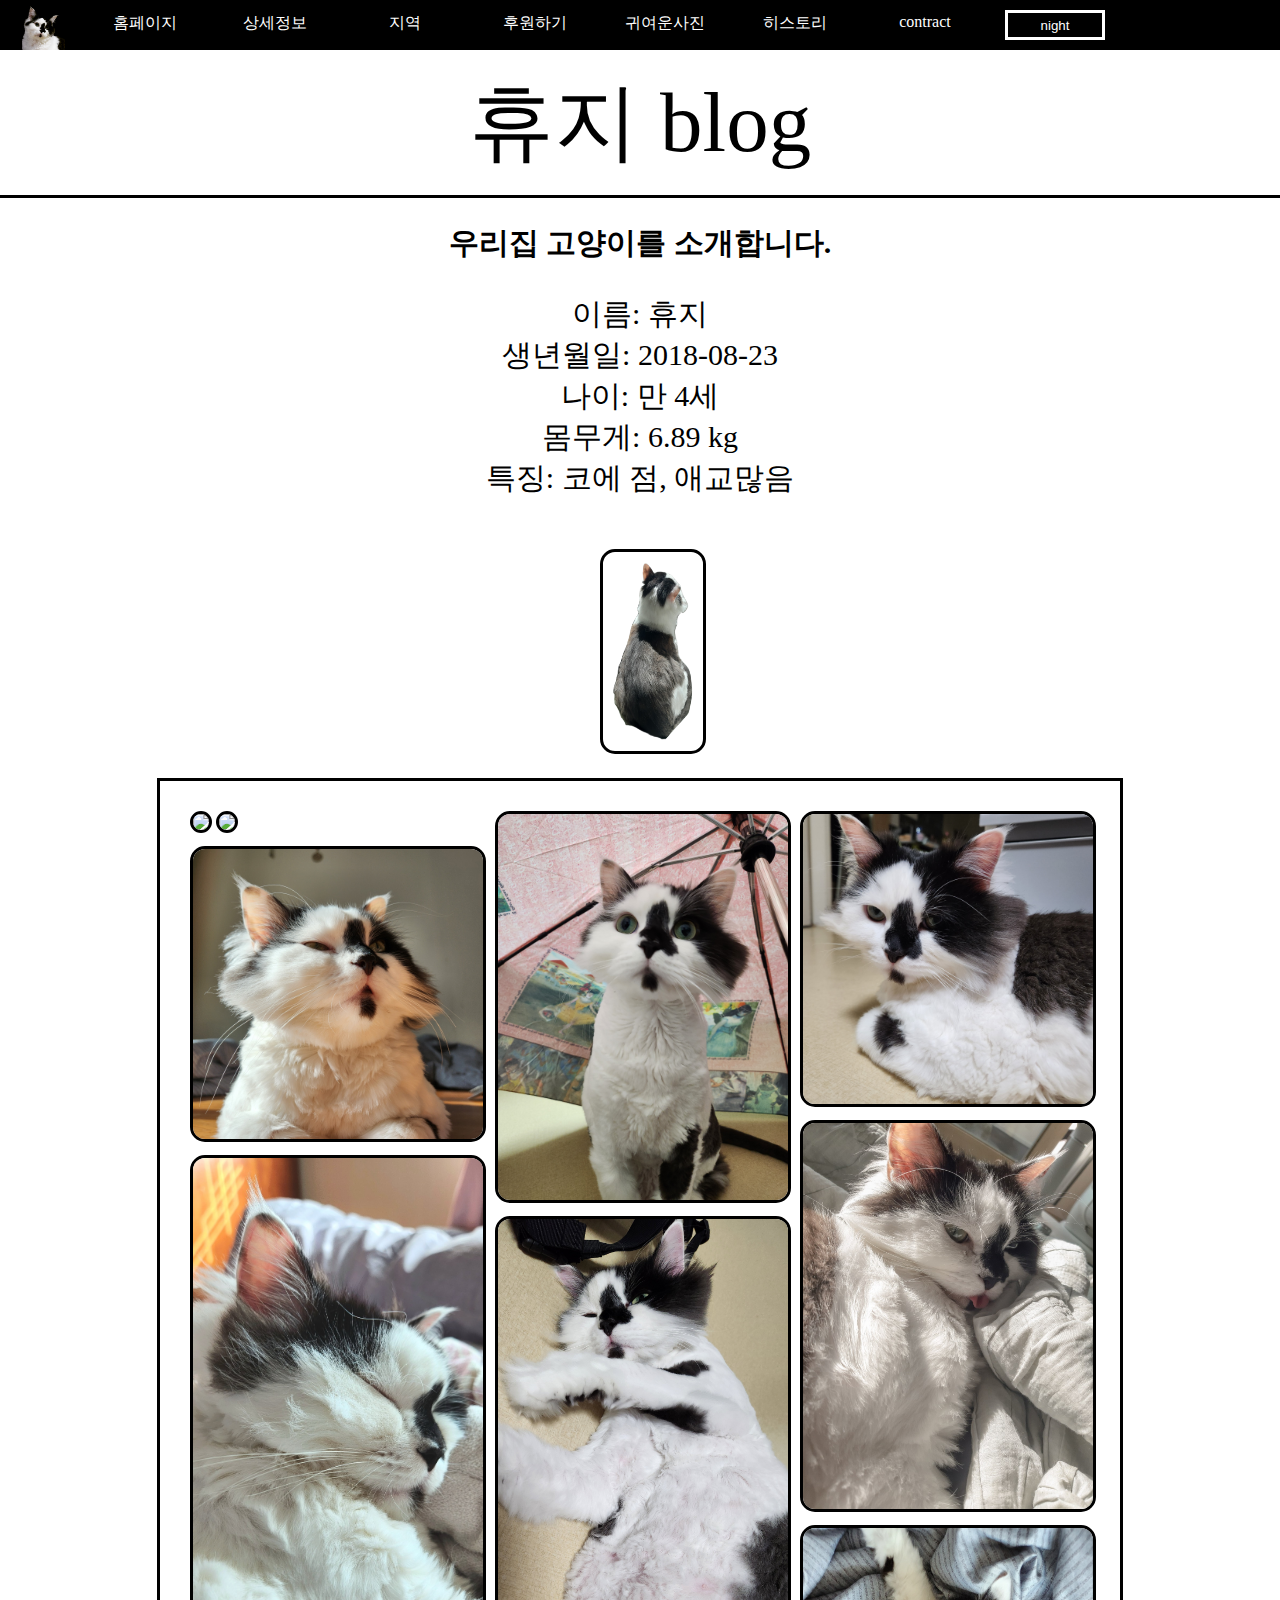
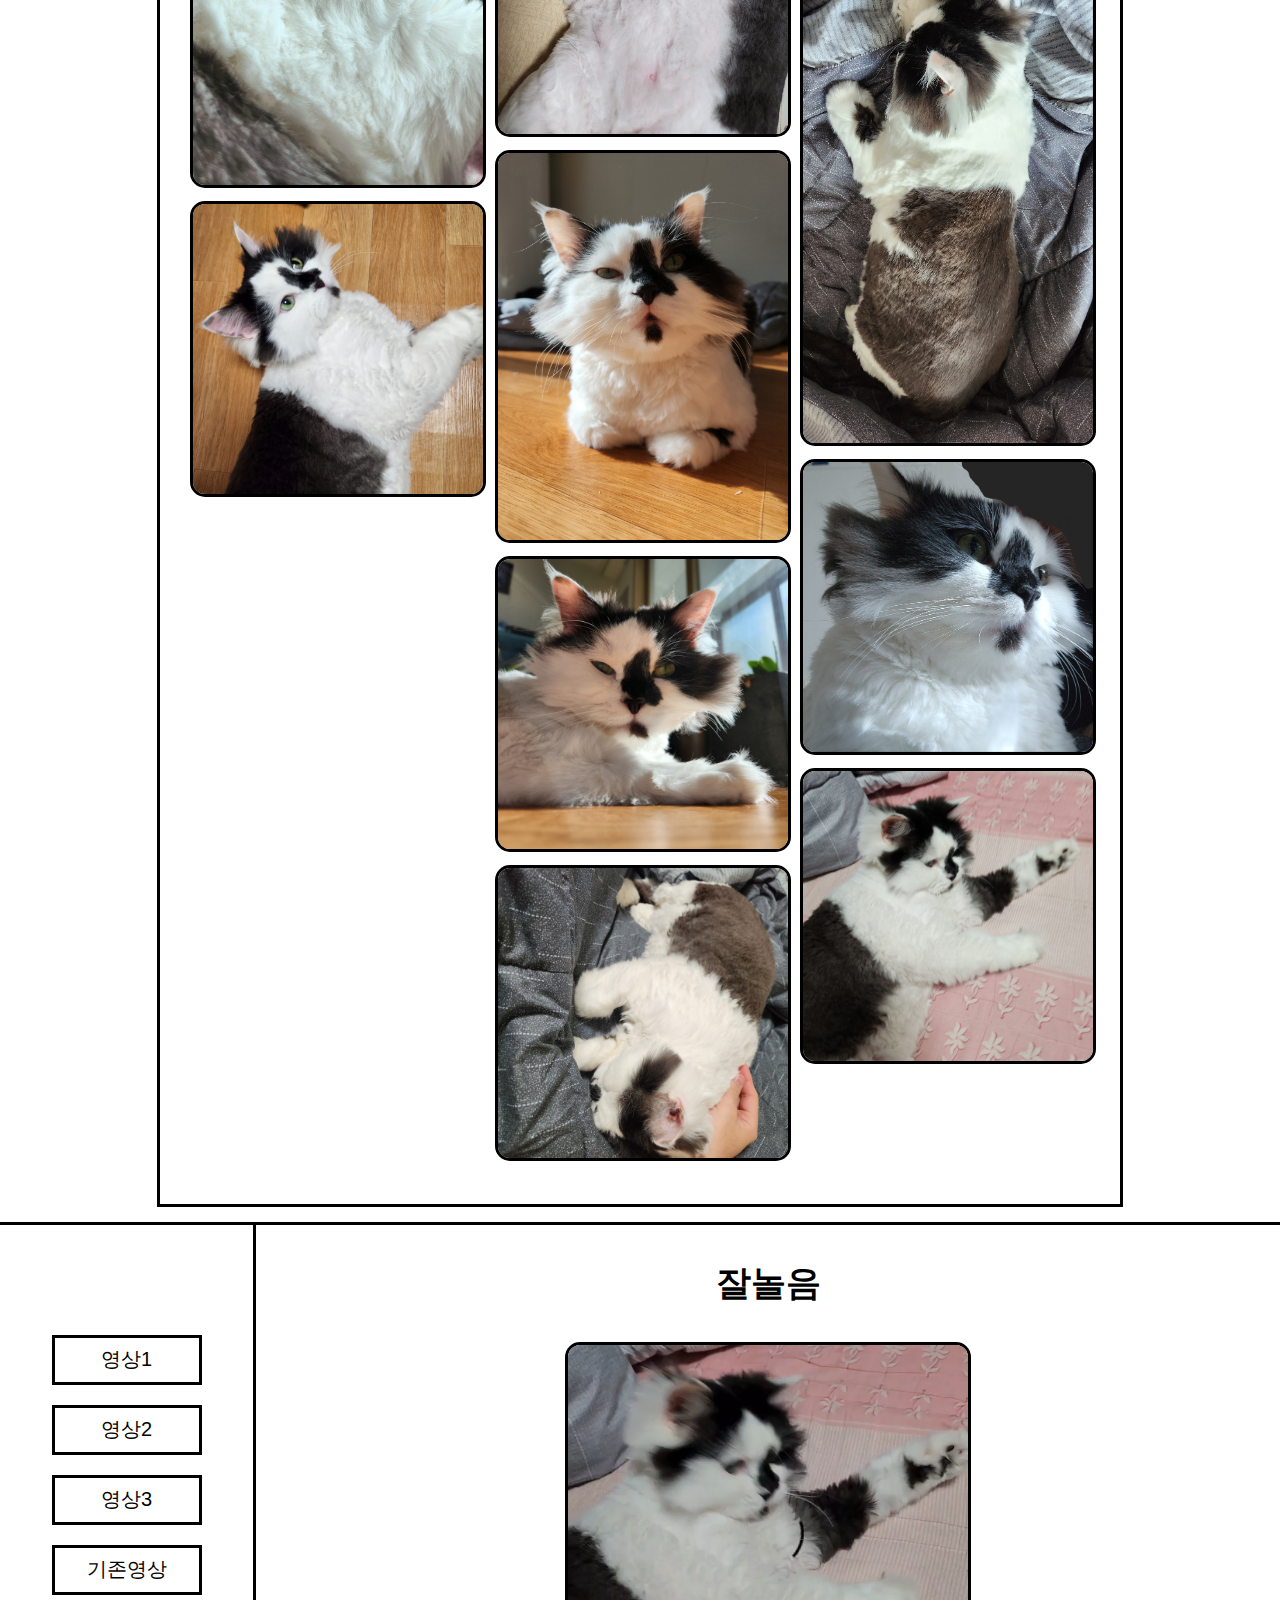
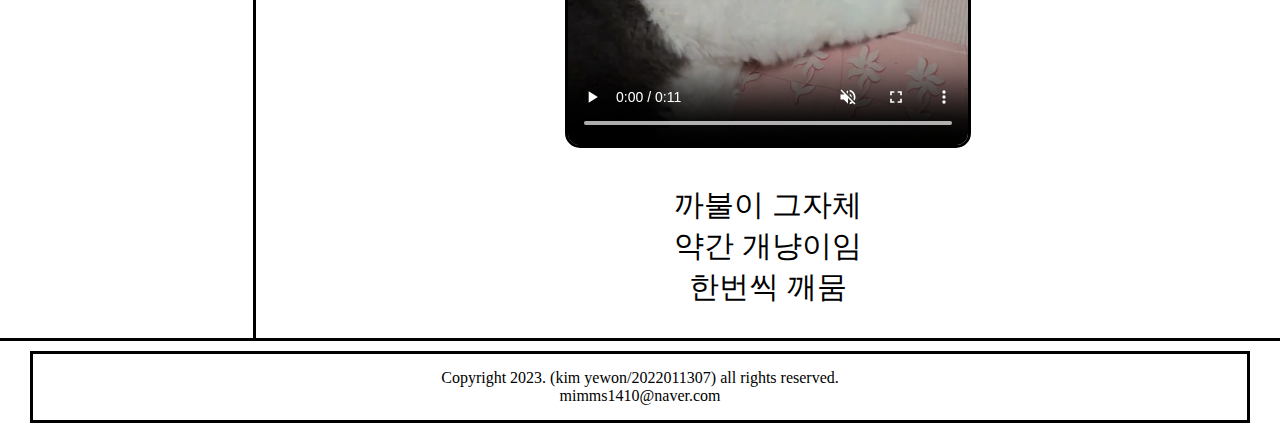
==== index.infor.html @ 3acb462a "Add files via upload" ====
<!DOCTYPE html>
<html lang="ko">
<head>
    <meta charset="UTF-8">
    <meta name="description" content="우리집 고양이 갤러리입니다.">
    <meta name="keyword" content="휴지,고양이,휴지고양이">
    <title>휴지</title>
    <link rel="icon" type="image/x-icon" href="favicon.ico">
    <link href="index.css" rel="stylesheet">
    <script src="darkmode.js"></script>
</head>
<body>
    <nav class="main-nave">
        <ul class="navlist">
            <li class="navefirst"><img src="휴지사진1/내 프로젝트.png" class="frontimg"></li>
            <li><a href="index.html">홈페이지</a></li>
            <li><a href="#">상세정보</a></li>
            <li><a href="#">지역</a></li>
            <li><a href="#">후원하기</a></li>
            <li><a href="#">귀여운사진</a></li>
            <li><a href="#">히스토리</a></li>
            <li><a href="#">contract</a></li>
            <li class="darkmode">
                <input id="night_day" type="button" value="night" onclick="//id를 지워도 됨 if(this.value)로 교체이건 자기자신을 나타냄.this//
                nightmode(this);
                ">
                
            </li>
        </ul>
    </nav>
    <div class="nav-bottom"></div>      
    <h1 class="head">
        <a href="index.html" target="_blank" title="새창에서 열기">
            휴지 blog
        </a>
    </h1>
    <h2 id="gallertitle">우리집 고양이를 소개합니다.</h2>
    <div class="intro">
        <p>
            이름: 휴지<br>
            생년월일: 2018-08-23<br>
            나이: 만 4세<br>
            몸무게: 6.89 kg<br>
            특징: 코에 점, 애교많음
        </p>
    </div>
    <div class="globe">
        <div class="rotate1">
            <img src="휴지사진1/aa.png" alt="휴지">
        </div>
    </div>
    </div>
    <div class="container">
        <div class="images">
            <div class="imageflex">
                <img src="휴지사진1/1.jpg">
                <img src="휴지사진1/4.jpg">
                <img src="휴지사진1/7.jpg">
                <img src="휴지사진1/10.jpg">
                <img src="휴지사진1/13.jpg">

            </div>
        </div>
        <div class="images">
            <div class="imageflex">
                <img src="휴지사진1/2.jpg">
                <img src="휴지사진1/5.jpg">
                <img src="휴지사진1/8.jpg">
                <img src="휴지사진1/11.jpg">
                <img src="휴지사진1/14.jpg">

            </div>
        </div>
        <div class="images">
            <div class="imageflex"> 
                <img src="휴지사진1/3.jpg">
                <img src="휴지사진1/6.jpg">
                <img src="휴지사진1/9.jpg">
                <img src="휴지사진1/12.jpg">
                <img src="휴지사진1/15.jpg">
            </div>
        </div>
    </div>
    <script>
    </script>
    <div id="grid">
        <div class="side-nav">    
            <ul class="side">
                <li><input class="vdbutton" type="button" value="영상1" onclick=""></li>            
                <li><input class="vdbutton" type="button" value="영상2" onclick=""></li>                
                <li><input class="vdbutton" type="button" value="영상3" onclick=""></li>
                <li><input class="vdbutton" type="button" value="기존영상" onclick=""></li>            
            </ul>
        </div>       
        <div id="article">
            <h3 class="introduce">잘놀음</h3>
            <div class="filesection">
                <video class="video" autoplay muted controls>
                    <source src="휴지4.mp4">
                </video>
            </div>
            <p class="exple">
                까불이 그자체 <br>
                약간 개냥이임 <br>
                한번씩 깨뭄 <br>

            </p>
        </div>  
    </div>
    <p class="copyright">
        Copyright 2023. (kim yewon/2022011307) all rights reserved.<br>
        mimms1410@naver.com
    </p>
</body>
</html>
---- index.css ----
@font-face {font-family: apple, sans-serif; src: url("AppleSDGothicNeoSB.ttf");}
body{
    margin:0 auto;
    background-image: url("");
    background-size: auto;
    background-repeat: repeat-y;
    background-color: white;
    color: black;
    font-family: apple;
}
h1{
    text-align: center;
    margin: 0 auto;
    border-bottom: 3px solid black;
    padding: 15px;
}
h1>a{
    text-decoration: none;
    color: rgb(0, 0, 0);
    font-weight: lighter;
    font-size: 85px;
}
.front > img {
    width: 100px; height: 100px;
    border-radius: 40px;
    margin: auto;
    text-align: center;
    display: inline;
}

.container{ /*갤러리 그리드*/
    max-width: 900px;
    margin: 0 auto 15px;
    display: grid;
    grid-template-columns: repeat(3, 1fr);
    gap: 15px;
    padding: 30px;
    border: 3px solid black;
    
}
.images img{
    width: 100%;
    height: auto;
    margin-bottom: 9px;
    border-radius: 15px;
    border: 3px solid black;
}
.filesection {
    text-align: center;
}
.side{
    margin: 100px 0 100px 0;
    padding-right: 40px;
}
.video {
    display: inline;
    border-radius: 15px;
    border: 3px solid rgb(0, 0, 0);
    width: 400px; 
    height: auto;
}
#gallertitle{ /*<h2>*/
    text-align: center;
    color: rgb(0, 0, 0);
    font-size: 30px;
}
#article, .intro {
    color: rgb(0, 0, 0);
    font-size: 30px;
    text-align: center;
}
#grid{
    display: grid;
    grid-template-columns: 1fr 4fr; 
    margin: 0;
    border-bottom: 3px solid black;
    border-top: 3px solid black;
}
#grid>.side-nav{
    margin: 0;
    border-right: 3px solid black;
}
.side > li {
    list-style: none;
    padding: 10px;
    text-align: center;
}
li>.vdbutton{
    text-decoration: none;
    color: black;
    background-color: white;
    border: 3px solid black;
    font-size: 20px;
    width: 150px;
    height: 50px;
}
li>.vdbutton:hover{
    font-weight: bolder;
    
}
/**아래는 3d회전 짤**/
.rotate2 {
    animation: rotate 4s infinite linear;
  }
  @keyframes rotate2 {
    from {
      transform: rotate(0deg);
    }
    to {
      transform: rotate(360deg);
    }
  }
.globe {
    width: 5rem;
    height: auto;
    margin: 50px auto;
    position: relative;
    perspective: 500px;
  }
  
.rotate1 {
    width: 100%;
    height: 100%;
    position: relative;
    transform-style: preserve-3d;
    animation: spin 10s linear infinite;
    display: grid;
}
  
@keyframes spin {
    from {
      transform: rotateY(0deg);
    }
    to {
      transform: rotateY(360deg);
    }
}
  
.globe img {
    width: 100%;
    height: 100%;
    top: 0;
    left: 0;
    padding: 10px;
    border: 3px solid rgb(0, 0, 0);
    border-radius: 15px;
}

/**-------------상단 네비게이션-------------------**/
nav {
    background-color: rgb(0, 0, 0);
    width: auto;
    height: 50px;
    overflow: hidden;
}
.frontimg{
    height: 50px;
    padding: 0 15px 0 15px;
}
.navlist {
    list-style: none;
    margin: 0;
    padding: 0;
}
.navlist > li {
    float: left;
}
.darkmode{
    width: 100px;
    height: 30px;
    padding: 10px 15px 10px 15px;
    text-align: center;
}
#night_day {
    display: block;
    width: 100px;
    height: 30px;
    text-align: center;
    margin: 0 auto;
    background-color: black;
    color: white;
    border: 3px solid white;
}
/**padding은 상 에서 시계방향으로 상우하좌**/
.navlist > li a {
    display: block;
    color: white;
    text-align: center;
    padding: 13px 15px 10px 15px;
    text-decoration: none;
    width: 100px;
    height: 30px;
    font-weight: 500;
}
.navlist > li a:hover {
    background-color: rgb(255, 255, 255);
    color: black;
}
.nav-bottom{
    width: 10px;
}

@media(max-width: 900px){/**반응형디자인**/
    #grid{
        display: block;
    }
    #grid>.side-nav{
        border-bottom: 3px solid black; border-right: none;
    }
}
/**하단**/
.copyright{
    text-align: center;
    padding: 15px;
    margin: 10px 30px 10px 30px;
    border: 3px solid black;
}
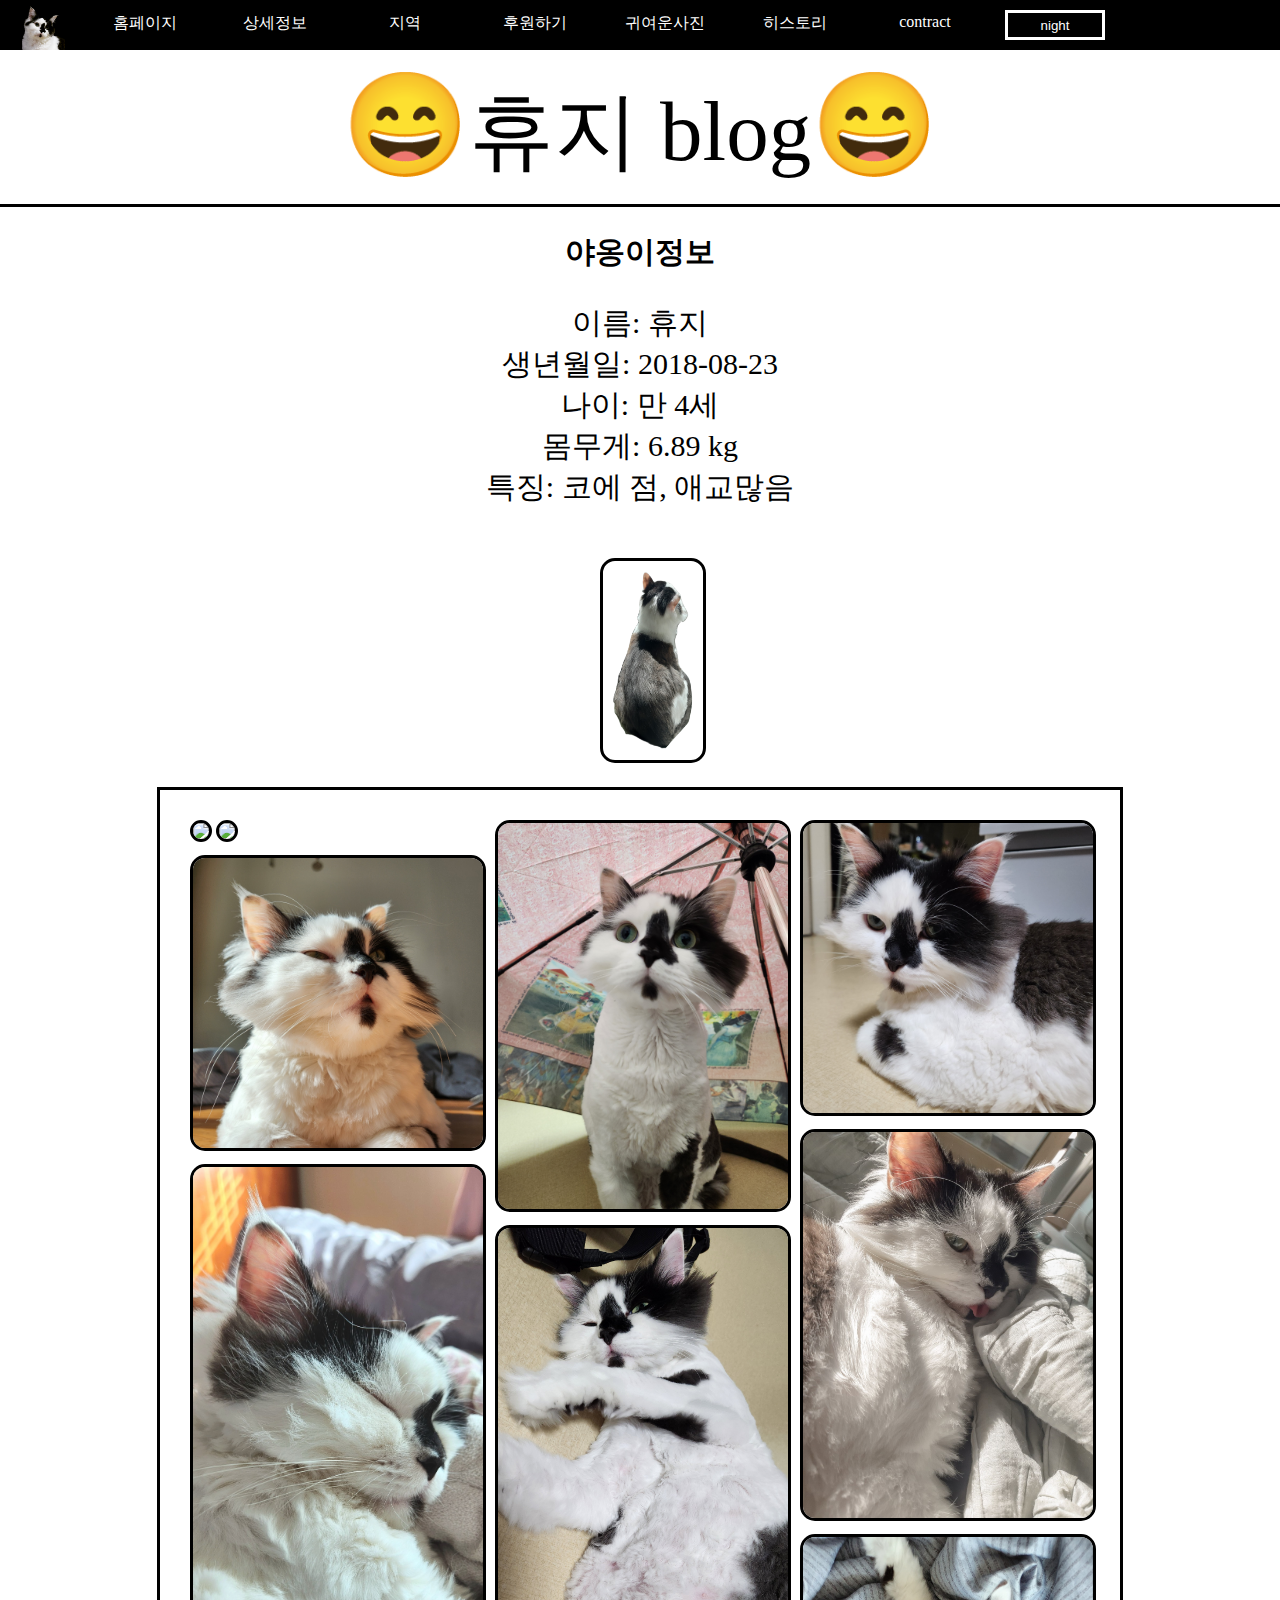
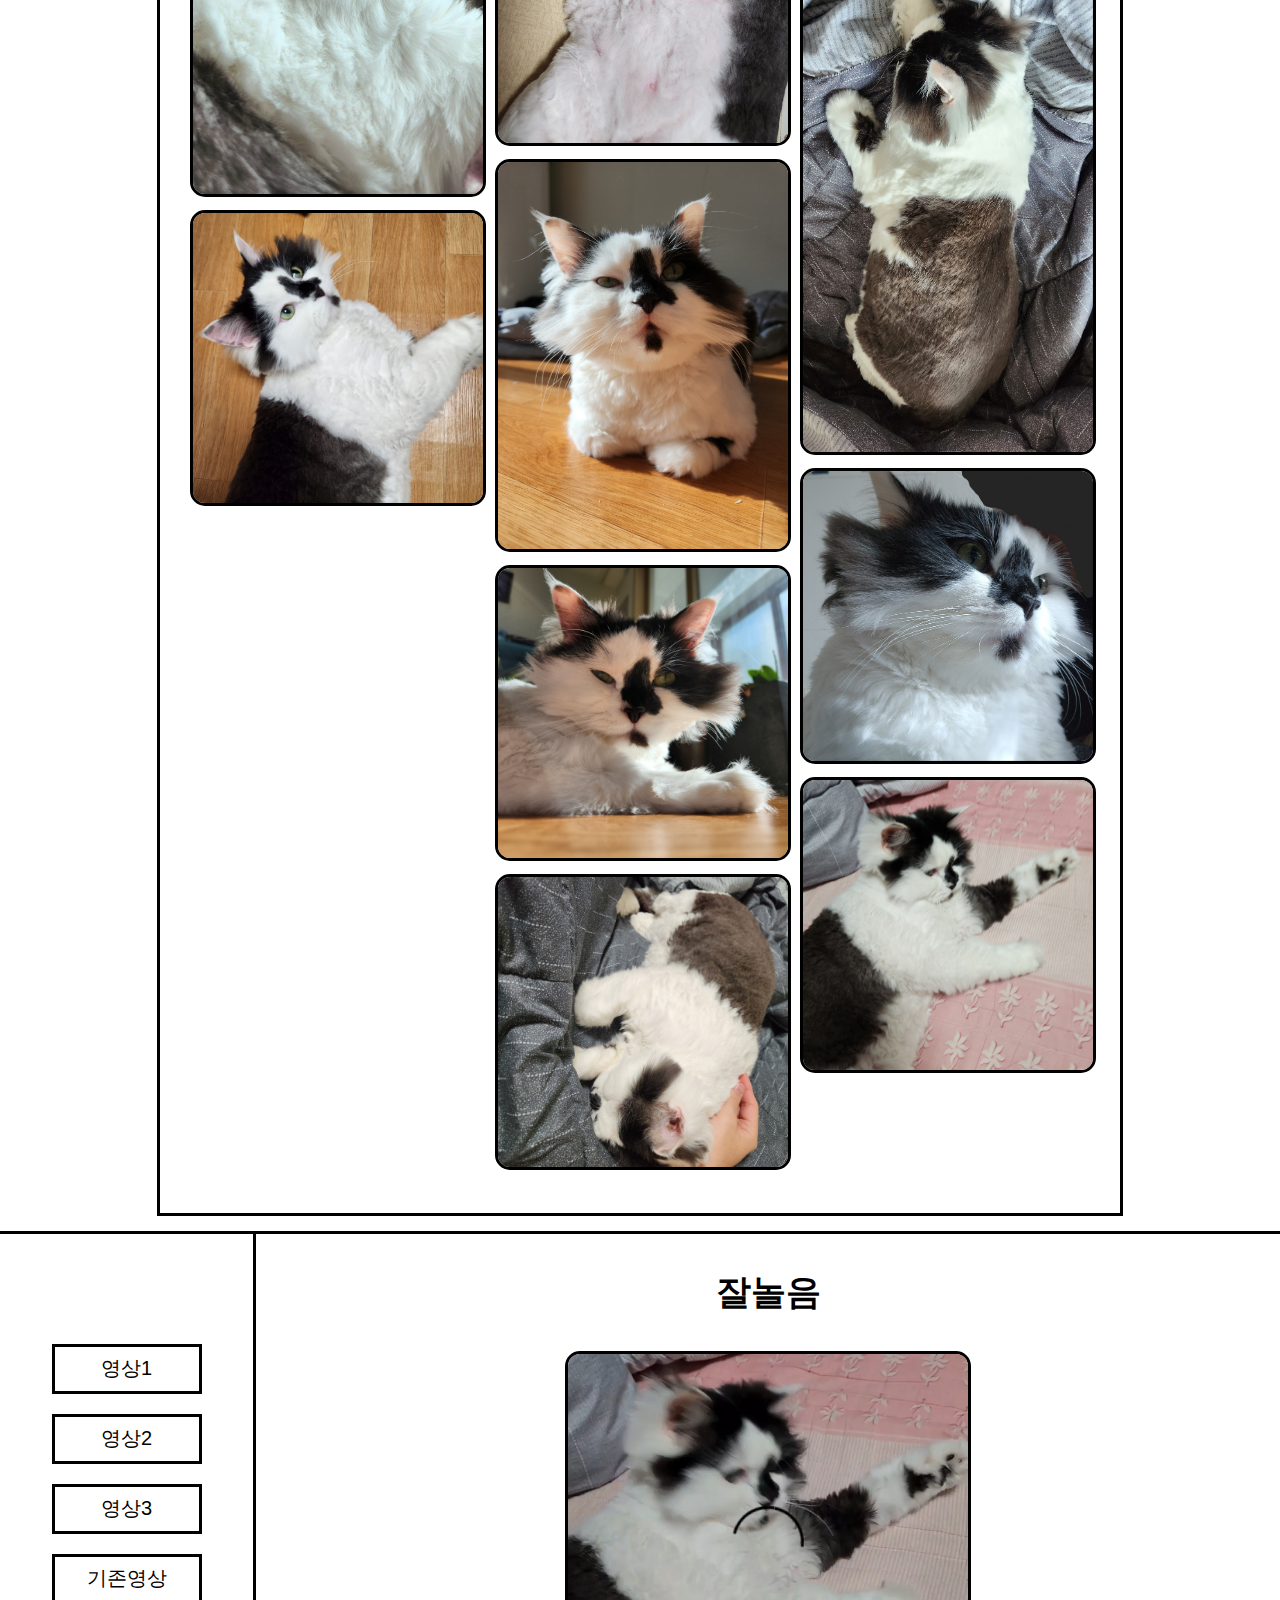
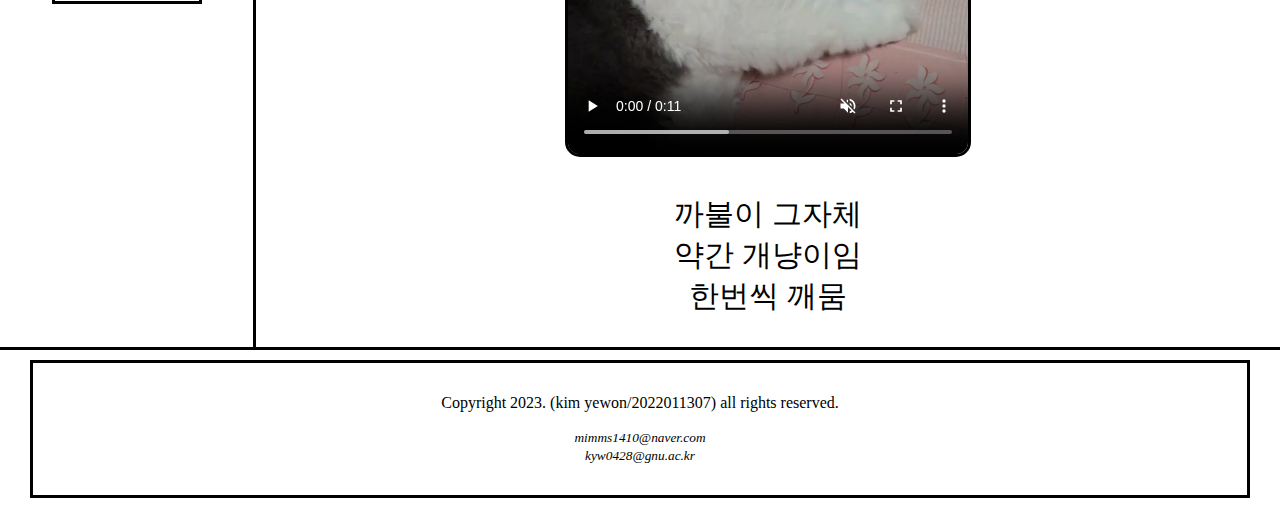
==== commit acaea396: "Add files via upload" ====
--- a/index.infor.html
+++ b/index.infor.html
@@ -7,6 +7,12 @@
     <title>휴지</title>
     <link rel="icon" type="image/x-icon" href="favicon.ico">
     <link href="index.css" rel="stylesheet">
+    <script src="https://code.jquery.com/jquery-3.6.3.min.js" integrity="sha256-pvPw+upLPUjgMXY0G+8O0xUf+/Im1MZjXxxgOcBQBXU=" crossorigin="anonymous"></script>
+    <script src="jquery-ui-1.13.2.custom/jquery-ui.min.js"></script>
+    <script src="jquery-ui-1.13.2.custom/jquery-ui.js"></script>
+    <script src="jquery-ui-1.13.2.custom/jquery-ui.js"></script>
+    <script src="jquery-ui-1.13.2.custom/jquery-ui.css"></script>
+    <script src="index.js"></script>
     <script src="darkmode.js"></script>
 </head>
 <body>
@@ -31,10 +37,10 @@
     <div class="nav-bottom"></div>      
     <h1 class="head">
         <a href="index.html" target="_blank" title="새창에서 열기">
-            휴지 blog
+            <big>😄</big>휴지 blog<big>😄</big>
         </a>
     </h1>
-    <h2 id="gallertitle">우리집 고양이를 소개합니다.</h2>
+    <h2 id="gallertitle">야옹이정보</h2>
     <div class="intro">
         <p>
             이름: 휴지<br>
@@ -95,7 +101,7 @@
         <div id="article">
             <h3 class="introduce">잘놀음</h3>
             <div class="filesection">
-                <video class="video" autoplay muted controls>
+                <video class="video" autoplay muted controls loop>
                     <source src="휴지4.mp4">
                 </video>
             </div>
@@ -107,9 +113,16 @@
             </p>
         </div>  
     </div>
-    <p class="copyright">
-        Copyright 2023. (kim yewon/2022011307) all rights reserved.<br>
-        mimms1410@naver.com
-    </p>
+    <footer>
+        <p>
+            Copyright 2023. (kim yewon/2022011307) all rights reserved.<br>
+            <address>
+                <small>
+                    mimms1410@naver.com<br>
+                    kyw0428@gnu.ac.kr<br>
+                </small>
+            </address>
+        </p>
+    </footer>
 </body>
 </html>--- a/index.css
+++ b/index.css
@@ -102,7 +102,7 @@
 .rotate2 {
     animation: rotate 4s infinite linear;
   }
-  @keyframes rotate2 {
+  @keyframes rotate {
     from {
       transform: rotate(0deg);
     }
@@ -209,7 +209,7 @@
     }
 }
 /**하단**/
-.copyright{
+footer{
     text-align: center;
     padding: 15px;
     margin: 10px 30px 10px 30px;
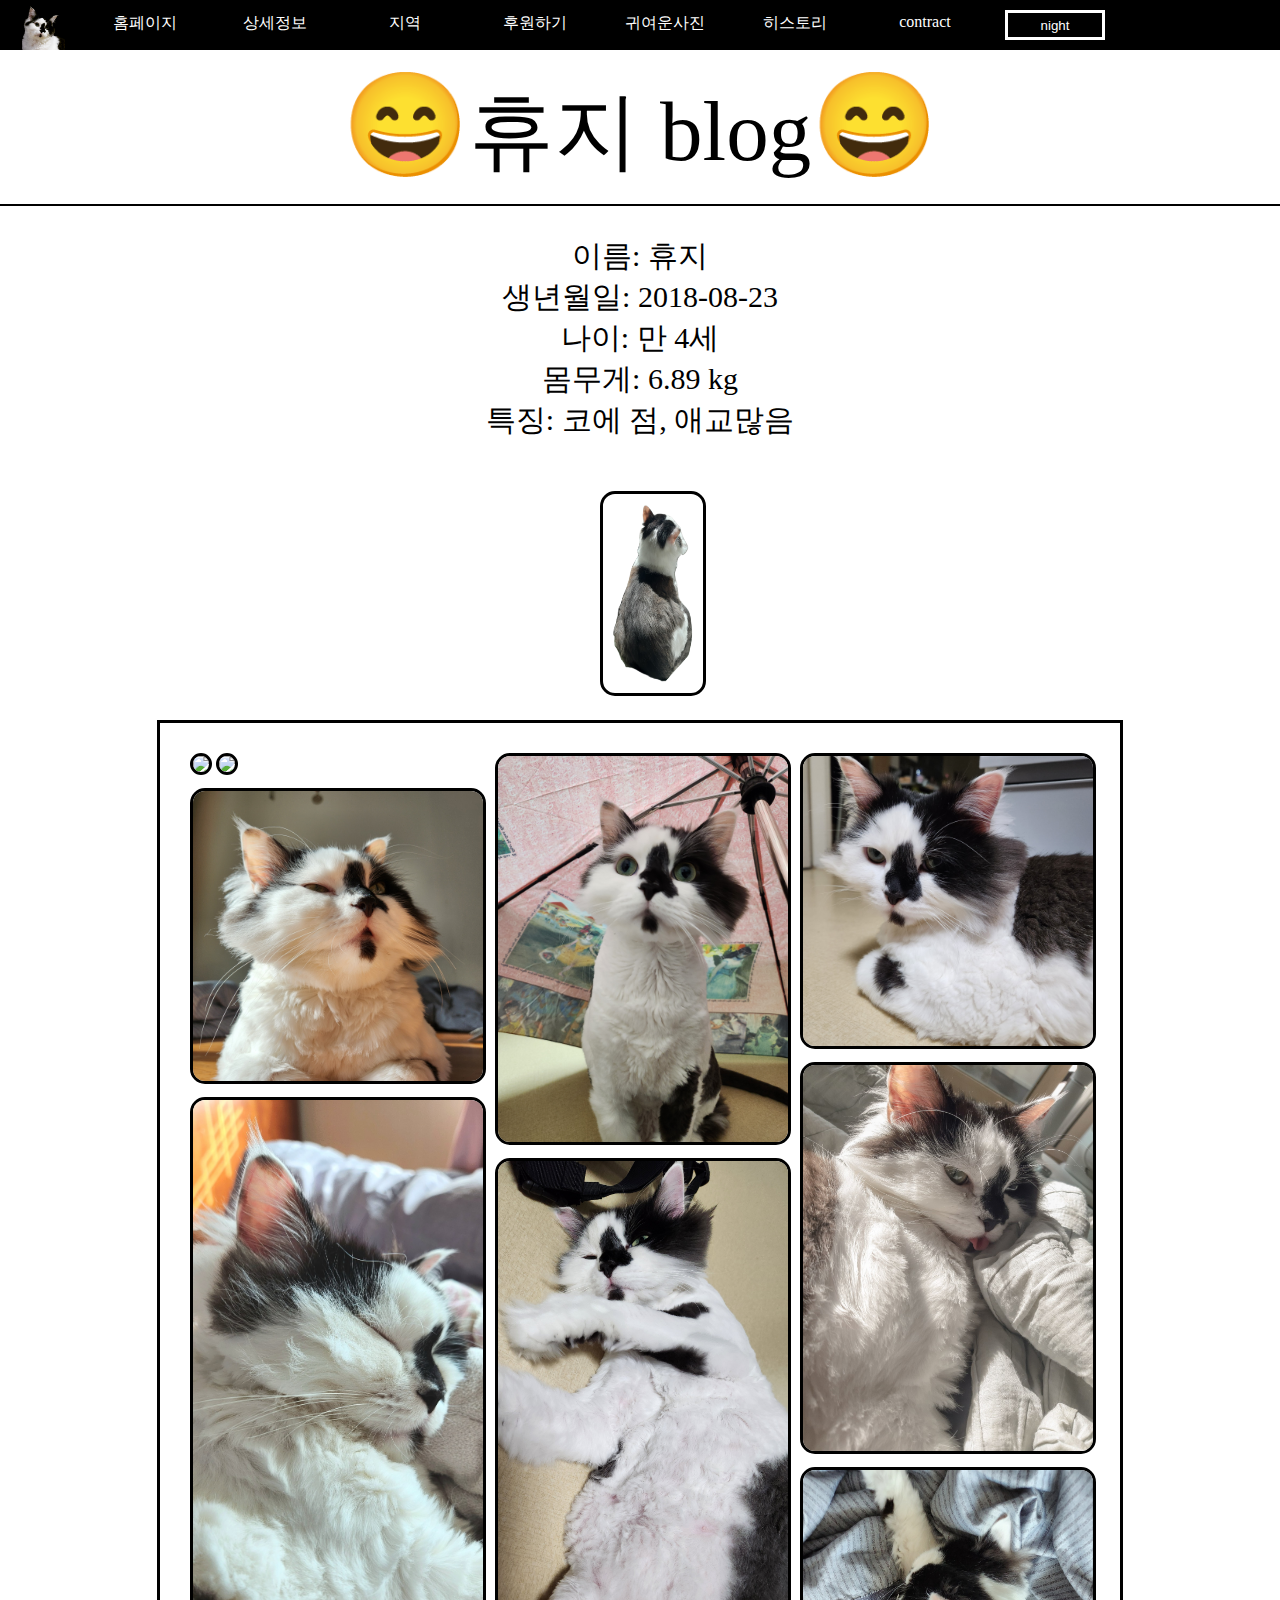
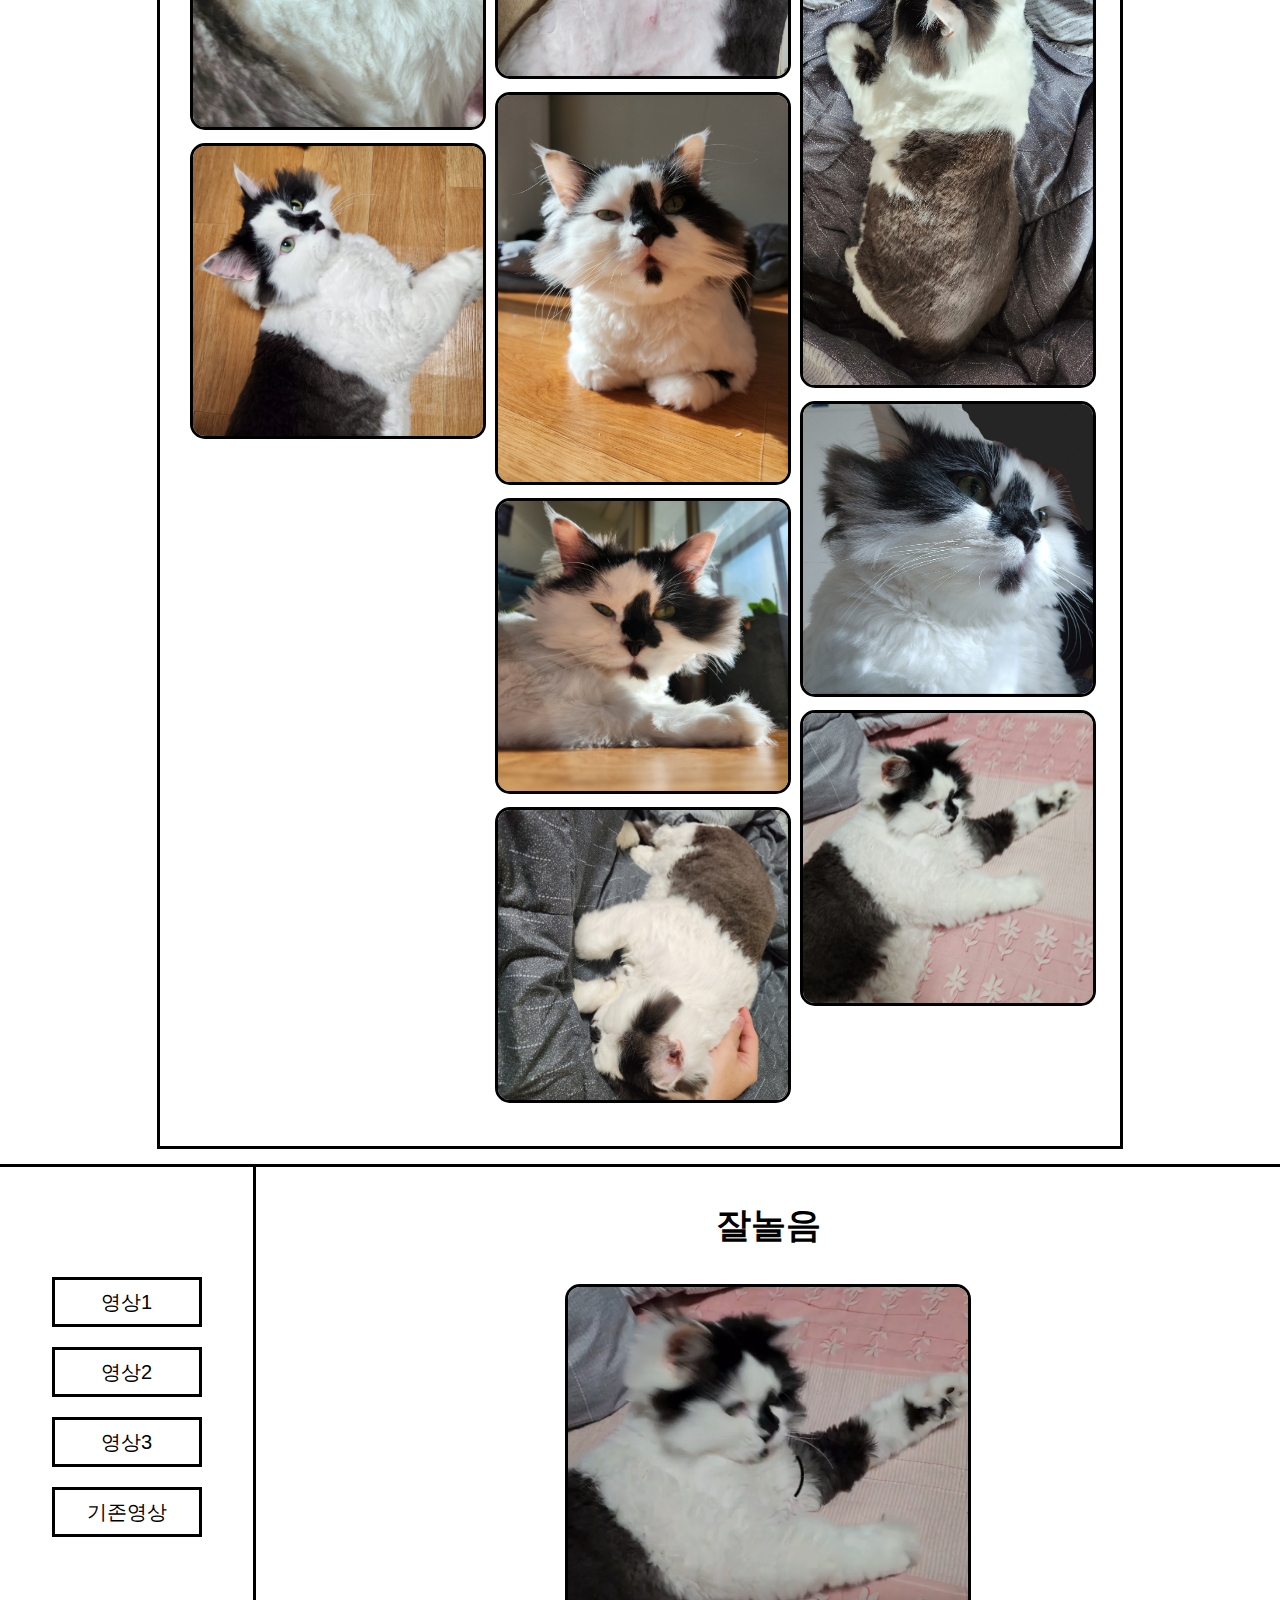
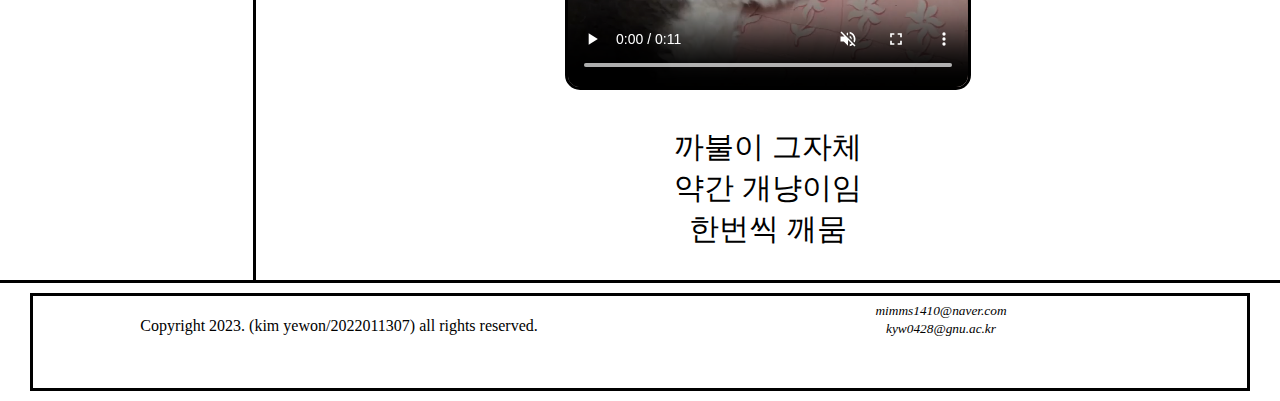
==== commit 0121f424: "Add files via upload" ====
--- a/index.infor.html
+++ b/index.infor.html
@@ -40,7 +40,7 @@
             <big>😄</big>휴지 blog<big>😄</big>
         </a>
     </h1>
-    <h2 id="gallertitle">야옹이정보</h2>
+    <h2 id="gallertitle"></h2>
     <div class="intro">
         <p>
             이름: 휴지<br>
--- a/index.css
+++ b/index.css
@@ -11,7 +11,7 @@
 h1{
     text-align: center;
     margin: 0 auto;
-    border-bottom: 3px solid black;
+    border-bottom: 2px solid black;
     padding: 15px;
 }
 h1>a{
@@ -211,7 +211,18 @@
 /**하단**/
 footer{
     text-align: center;
-    padding: 15px;
+    display: grid;
+    grid-template-columns: 1fr 1fr;
+    padding: 5px;
     margin: 10px 30px 10px 30px;
     border: 3px solid black;
 }
+.myinfor{
+    display: block;
+    float: left;
+}
+.yourinfor{
+    display: block;
+    text-align: center;
+    float: left;
+}
